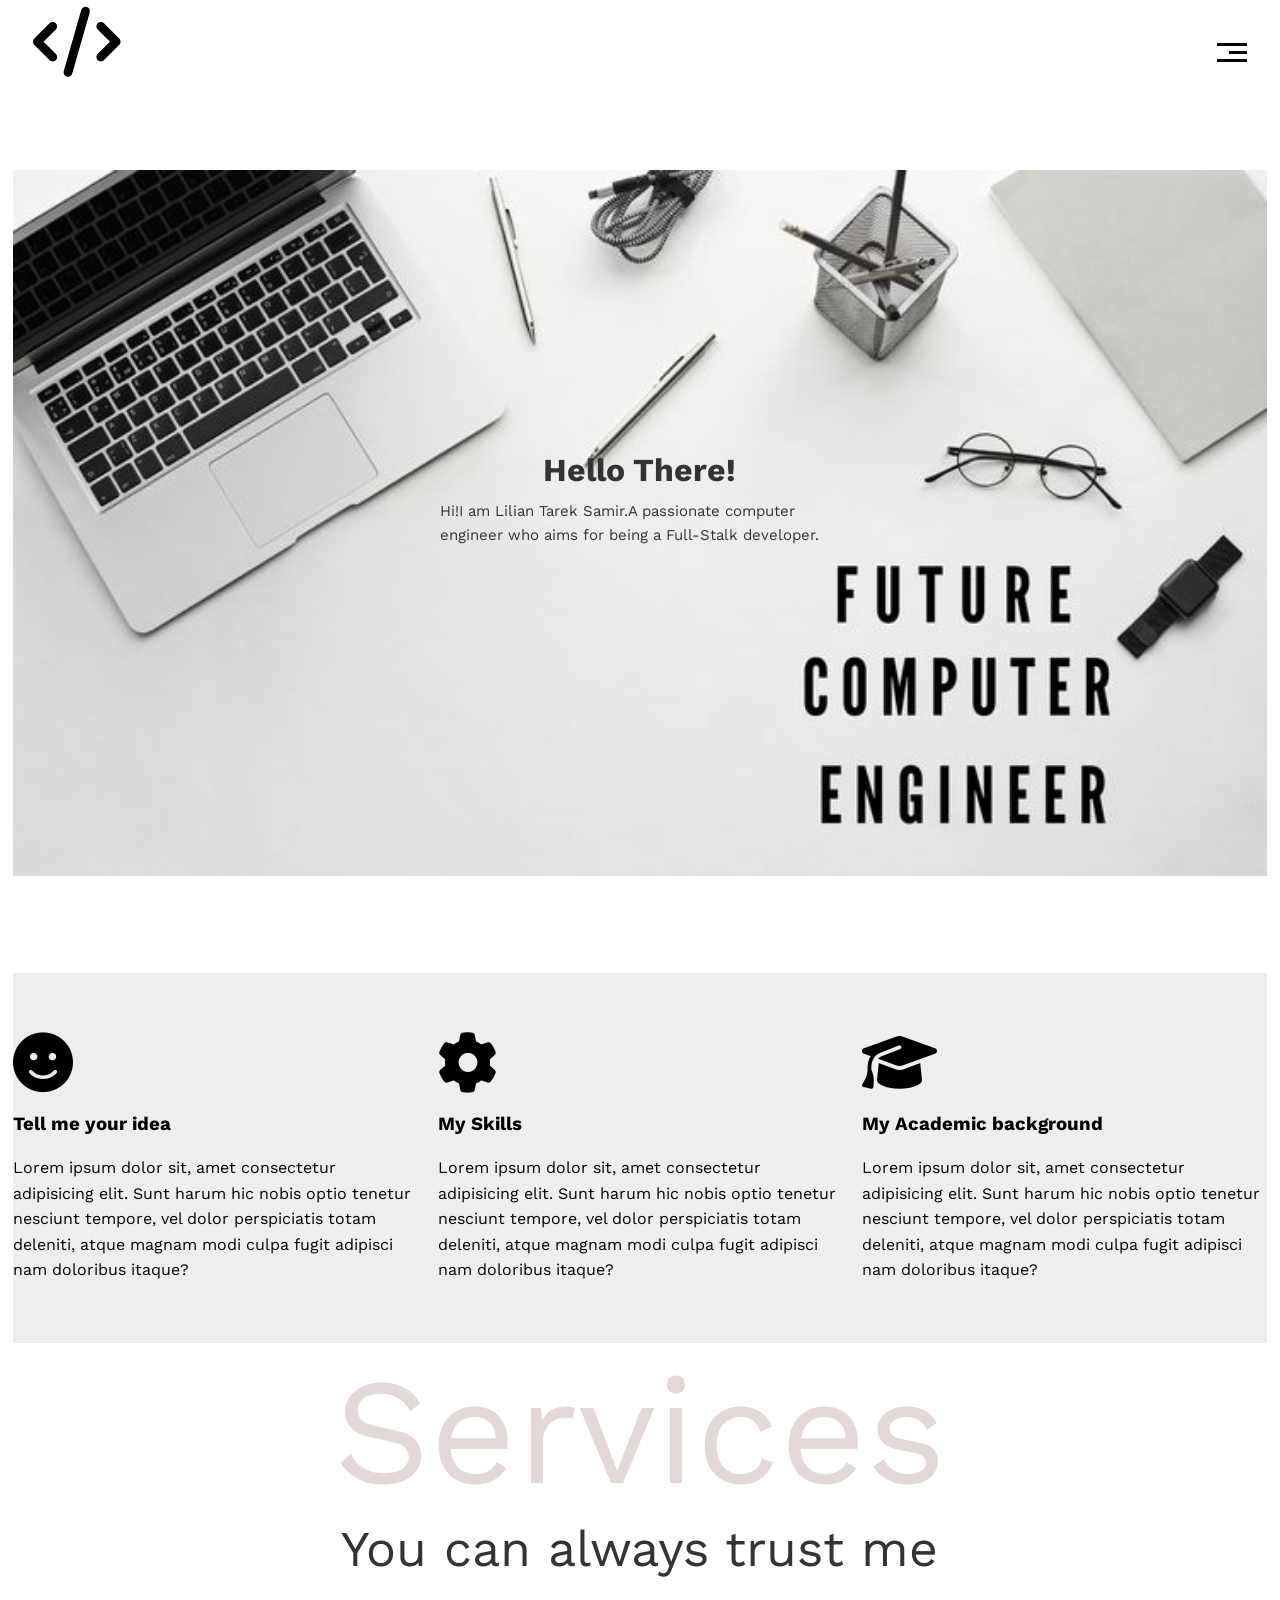
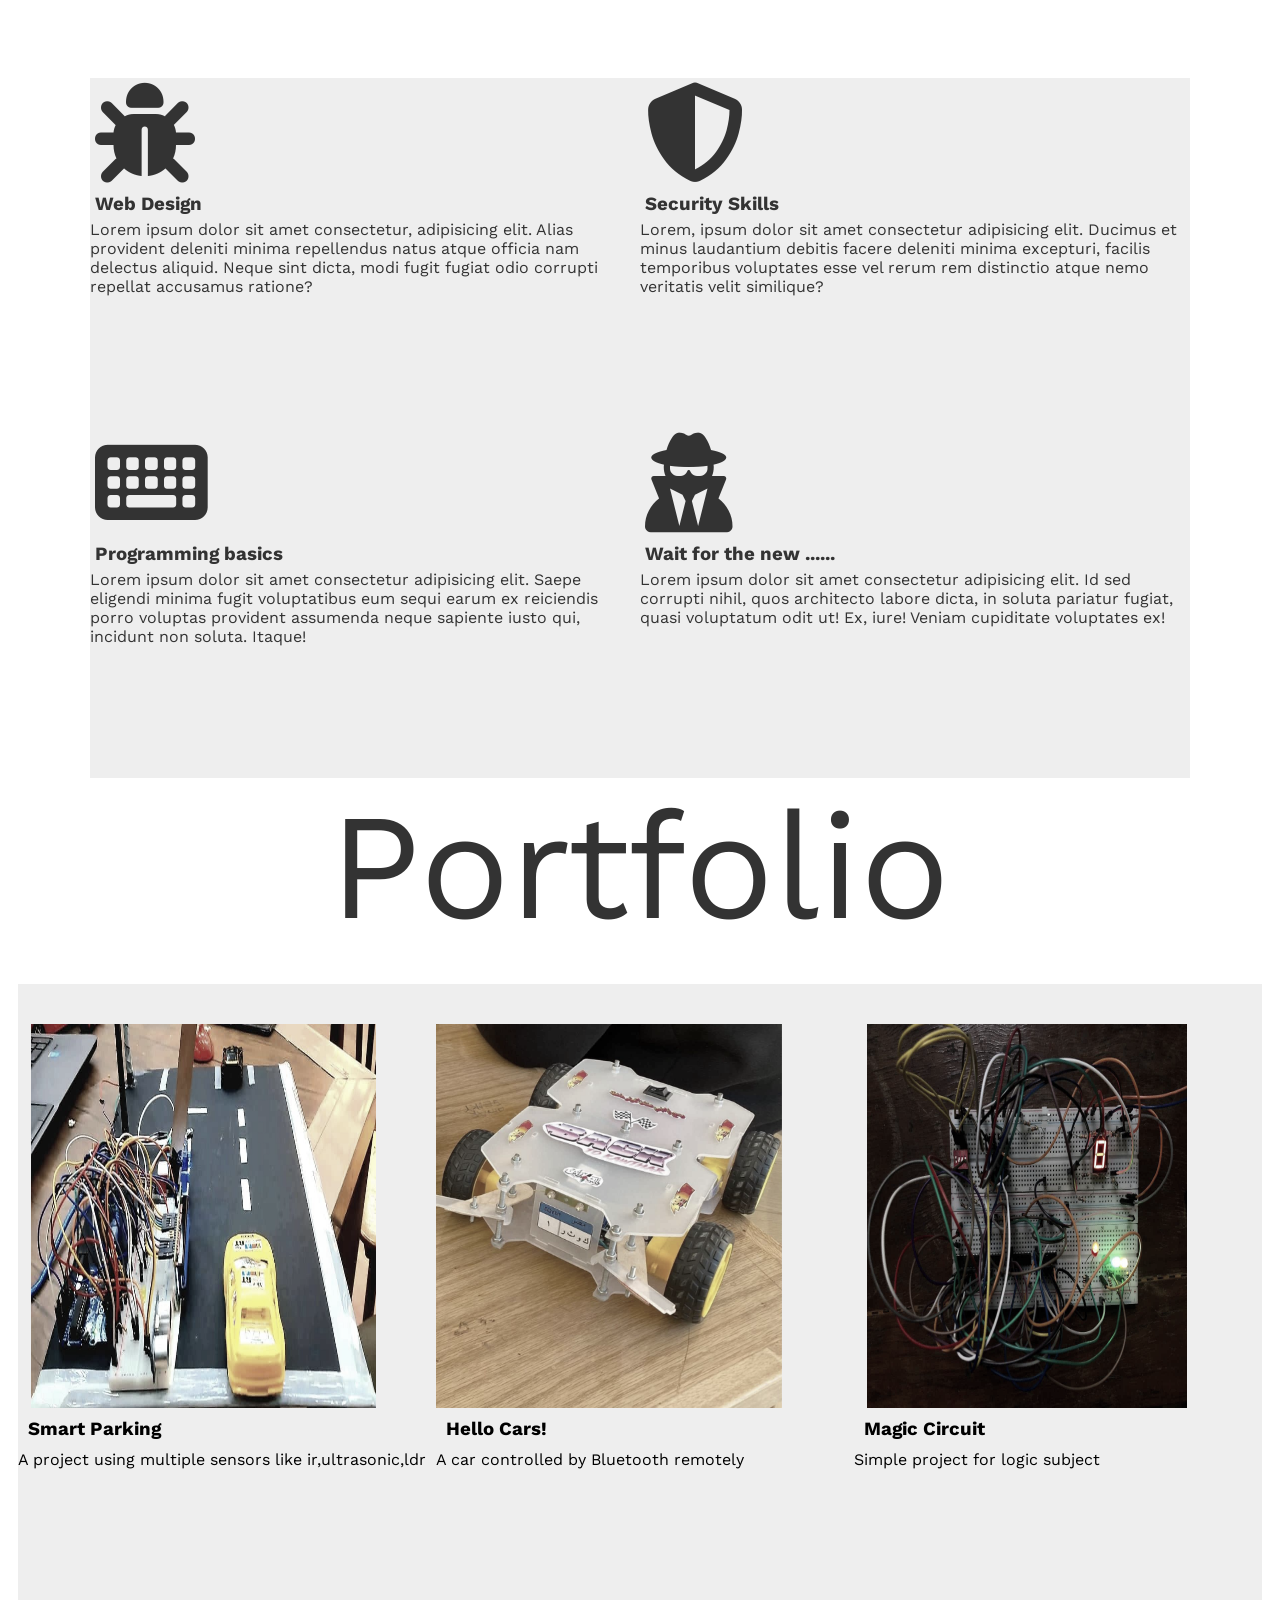
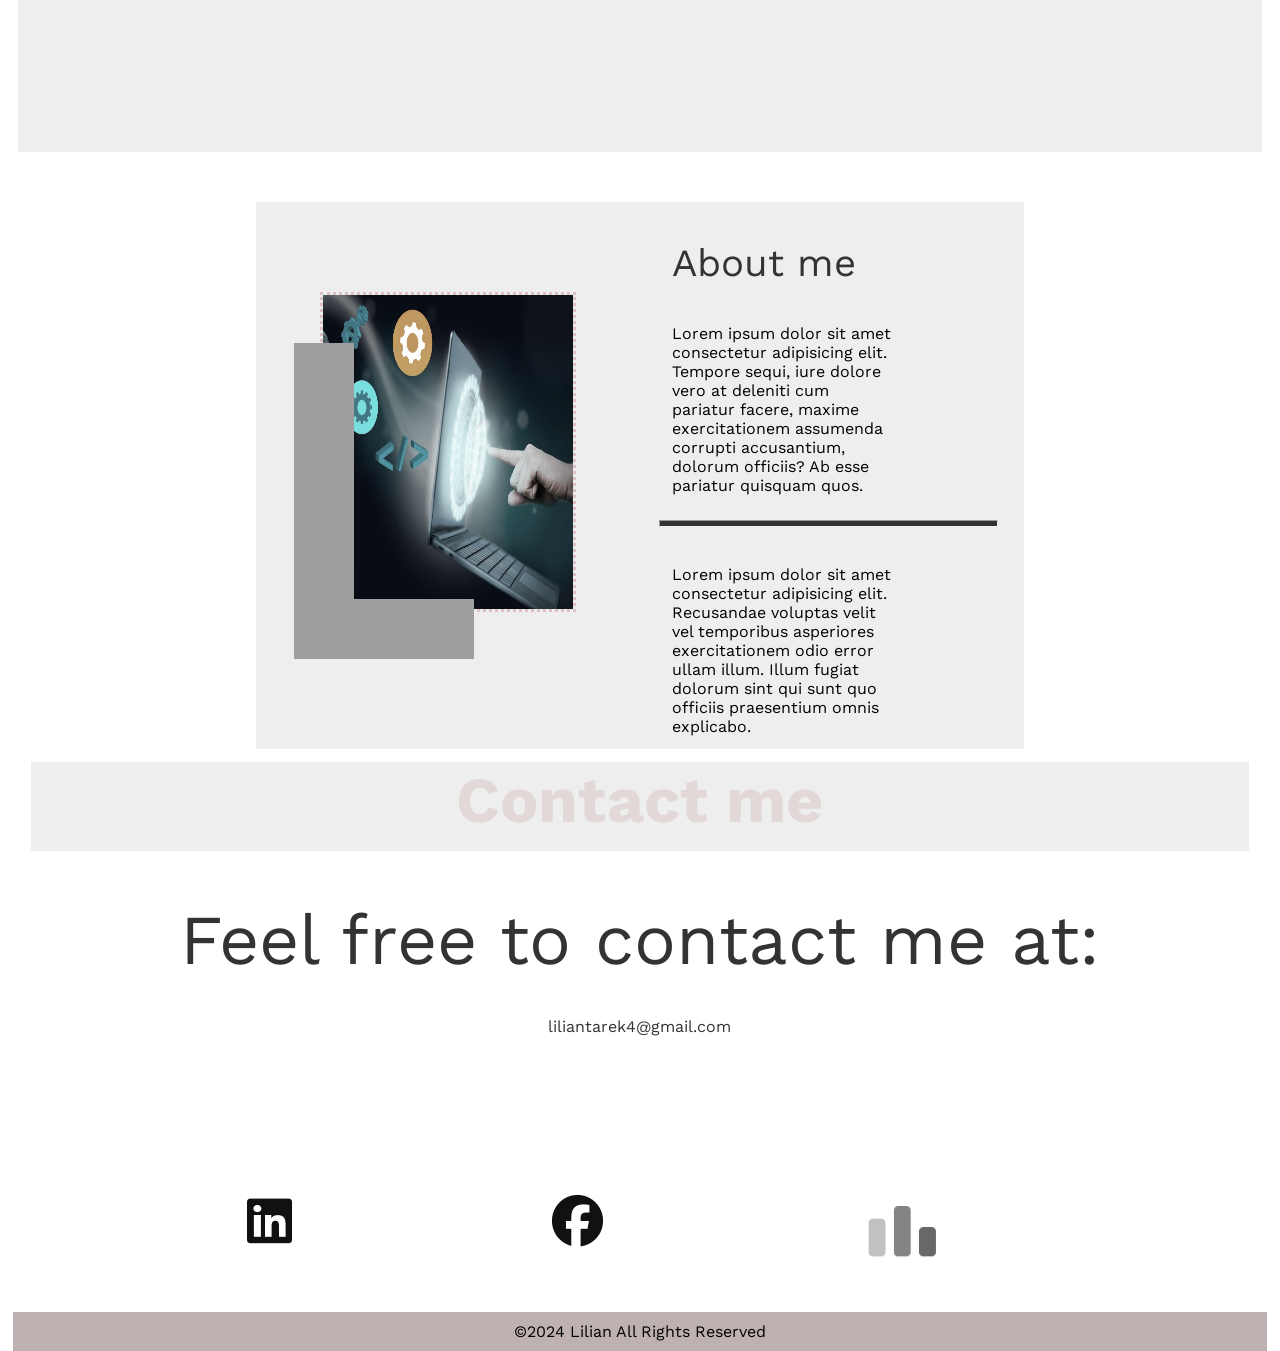
==== index.html @ 1cdeba16 "Rename html.html to index.html" ====
<html>

<head>
<link rel="stylesheet" href="D:\first css project\css.css">
<title>First template</title>
<!-- fonts  -->
<link rel="preconnect" href="https://fonts.googleapis.com">
<link rel="preconnect" href="https://fonts.gstatic.com" crossorigin>
<link href="https://fonts.googleapis.com/css2?family=Work+Sans:ital,wght@0,100..900;1,100..900&display=swap" rel="stylesheet">
<!-- icons -->
<link rel="stylesheet" href="./css.css">
<link rel="stylesheet" href="./all.min.css">

</head>


<body class="container">
    <!-- Start Header -->
<header>
    
    <!-- <div class="container"> -->
        <i class="fa-solid fa-code" style="font-size: 70px;color: #000; ; line-height: 3px;"></i>
<div class="links">


    <span class="righticon">
<span></span>
<span></span>
<span></span>

    </span>
<ul>

<li ><a href="#services">Services</a></li>
<li ><a href="#portfolio">Portofolio</a></li>
<li ><a href="#About">About</a></li>
<li ><a href="#Contact">Contact</a></li>
</ul>

</div>
</header>

    <!-- </div> -->

<!-- end of header -->
<!-- Start of landing Section -->
<div class="landing">
    <div class="intro-text">
<h1>Hello There!</h1>

<p style="line-height: 1.6;">Hi!I am Lilian Tarek Samir.A passionate computer engineer who aims for being a Full-Stalk developer.</p>
    </div>
</div>
<!-- end of landscape -->
<!-- start of features -->

<div class="features">
    <!-- <div class="container"> -->
    <div class="feat">
        <i class="fa-solid fa-face-smile" style="font-size: 60px;" ></i>
    <h3>Tell me your idea</h3>
    <p>Lorem ipsum dolor sit, amet consectetur adipisicing elit. Sunt harum hic nobis optio tenetur nesciunt tempore, vel dolor perspiciatis totam deleniti, atque magnam modi culpa fugit adipisci nam doloribus itaque?</p>
    </div>
    <div class="feat">
        <i class="fa-solid fa-gear"style="font-size: 60px;"></i>
    <h3>My Skills</h3>
    <p>Lorem ipsum dolor sit, amet consectetur adipisicing elit. Sunt harum hic nobis optio tenetur nesciunt tempore, vel dolor perspiciatis totam deleniti, atque magnam modi culpa fugit adipisci nam doloribus itaque?</p>
    </div>
    <div class="feat">
        <i class="fa-solid fa-graduation-cap"style="font-size: 60px;"></i>
    <h3>My Academic background</h3>
    <p>Lorem ipsum dolor sit, amet consectetur adipisicing elit. Sunt harum hic nobis optio tenetur nesciunt tempore, vel dolor perspiciatis totam deleniti, atque magnam modi culpa fugit adipisci nam doloribus itaque?</p>
    </div>
    
    </div>
    <!-- </div> -->
    
    
    
    <!-- end of features -->
<!--start services  -->
<div class="intro-ser" id="services">
    <p>Services</p>
    <p> You can always trust me </p>
</div>
<div class="centering-services">
<div class="services">


<div><i class="fa-solid fa-bug" style="font-size: 100px; margin: 5px;"></i><h3>Web Design</h3><p>Lorem ipsum dolor sit amet consectetur, adipisicing elit. Alias provident deleniti minima repellendus natus atque officia nam delectus aliquid. Neque sint dicta, modi fugit fugiat odio corrupti repellat accusamus ratione?</p></div>
<div><i class="fa-solid fa-shield-halved"style="font-size: 100px; margin: 5px;"></i><h3>Security Skills </h3><p>Lorem, ipsum dolor sit amet consectetur adipisicing elit. Ducimus et minus laudantium debitis facere deleniti minima excepturi, facilis temporibus voluptates esse vel rerum rem distinctio atque nemo veritatis velit similique?</p></div>
<div><i class="fa-solid fa-keyboard"style="font-size: 100px; margin: 5px;"></i><h3>Programming basics</h3><p>Lorem ipsum dolor sit amet consectetur adipisicing elit. Saepe eligendi minima fugit voluptatibus eum sequi earum ex reiciendis porro voluptas provident assumenda neque sapiente iusto qui, incidunt non soluta. Itaque!</p></div>
<div><i class="fa-solid fa-user-secret"style="font-size: 100px; margin: 5px;"></i><h3>Wait for the new ......</h3><p>Lorem ipsum dolor sit amet consectetur adipisicing elit. Id sed corrupti nihil, quos architecto labore dicta, in soluta pariatur fugiat, quasi voluptatum odit ut! Ex, iure! Veniam cupiditate voluptates ex!</p></div>



</div>

</div>



<!-- end services -->
<!-- start portofolio -->
 <div class="centering-portfolio-intro"id="portfolio">
<div class="portfolio-intro"><p>Portfolio</p></div>
</div>
<div class="centering-portfolio">
<div class="portfolio">


<div><img src="./451409769_1029012258800273_4562939371936320089_n.jpg" alt="" style="width:27vw ;height:30vw;filter: grayscale(60%);margin-left: 1vw;"><h3>Smart Parking</h3><p>A project using multiple sensors like ir,ultrasonic,ldr</p></div>
<div><img src="./451435880_452437604366577_7126546251089979698_n.jpg" alt=""style="width:27vw ;filter: grayscale(60%);margin: left 1vw;height:30vw;"><h3>Hello Cars!</h3><p>A car controlled by Bluetooth remotely</p></div>
<div><img src="./452209306_1190690665463507_8076587079451032031_n.jpg" alt=""style="width:25vw;height:436px ;filter: grayscale(60%);margin-left:1vw;height:30vw;"><h3>Magic Circuit</h3><p>Simple project for logic subject</p></div>
</div>
</div>

<!-- end portofolio -->
<!-- start about -->
<div class="centering-about" id="About">
<div class="about">
   
<!-- <div class="container"> -->
    <div class="image">
        <img src="./important-types-of-software.jpg" alt=""style="height: 25vw; filter:grayscale(60%);border: 3px dotted lightpink;position: relative;width: 20vw;">
        </div>
<div class="paragraphs">
    <p style="font-size: 3vw; color: #333;">About me</p>
<p>Lorem ipsum dolor sit amet consectetur adipisicing elit. Tempore sequi, iure dolore vero at deleniti cum pariatur facere, maxime exercitationem assumenda corrupti accusantium, dolorum officiis? Ab esse pariatur quisquam quos.</p>
<hr style="background-color:#333;height:.5vw;margin:2vw;margin-left: -1vw!important;">
<p>Lorem ipsum dolor sit amet consectetur adipisicing elit. Recusandae voluptas velit vel temporibus asperiores exercitationem odio error ullam illum. Illum fugiat dolorum sint qui sunt quo officiis praesentium omnis explicabo.</p>
</div>
</div>



</div>
<!-- </div> -->

<!-- end about -->
 <!-- start contact us -->
<div class="hi" style="margin: 5px;">

<div class="contact" id="Contact">

 <div class="contact-intro">
<h2 style="font-size:5vw;color:#e2d8d8;"> Contact me</h2>
</div>
<div class="contact-info">
<p style="font-size: 70px; margin:10px ;color:#333;">Feel free to contact me at:</p>
<a href="mailto:liliantarek4@gmail.com " style="text-decoration: none;color: #333;margin: 10px;text-align: center;">liliantarek4@gmail.com</a><br></div>

<div class="social">
<a href="https://www.linkedin.com/in/lilian-tarek-974259289/"target="_blank"><i class="fa-brands fa-linkedin" style="filter:grayscale(200%);font-size: 4vw;"></i></a>
<a href="https://www.facebook.com/profile.php?id=100012280449808"target="_blank"><i class="fa-brands fa-facebook"style="filter:grayscale(200%);font-size: 4vw;"></i></i></a>
<a href="https://codeforces.com/profile/Lilian_Tarek_4"target="_blank"><img src="./Screenshot 2024-07-31 153233.png" alt=""style="filter:grayscale(200%); width: 100px;font-size: 4vw;"></a></a>
</div>
</div> 
</div>


<!-- end contact us -->

 <!-- start footer -->
<div class="footer">

&copy;2024 <span>Lilian </span> All Rights Reserved


</div>


  <!-- end footer -->
</body>



</html>
---- css.css ----
*
{
  box-sizing: border-box;
  -webkit-box-sizing: border-box;
  -moz-box-sizing:border-box ;
  margin: 0;
  padding: 0;
  
}html, body {
  width: 100%;
  height: 100%;
}
html{

  scroll-behavior: smooth;
}
body {
  font-family: 'Work Sans', sans-serif;
  margin:0;
  padding: 0;
}
.container
{margin-top: 20px;
  width: 98vw;
background-color: transparent;

margin-right: auto;
margin-left:auto;
height: 100vw;

}
/* small */
 @media (max-width:1000px)
{.about .image::before
  {
    visibility: hidden;
    
  }
  
 

}

 /* start of header */
header{
  padding:20px;
  margin-bottom: 10px;

}
header .container
{
  display: flex;
  justify-content: space-between;
  align-items: center;

}
header .links
{

  position: relative;
}
header .links:hover .righticon span:nth-child(2)
{width: 100%;

}
header .links .righticon
{
width: 30px;
display: flex;
flex-wrap: wrap;
justify-content: flex-end;
position: absolute;
right: 0px;
}
header .links .righticon span
{
  background-color: black;
  margin-bottom: 5px;
  height: 3px;
}
header .links .righticon span:first-child
{
  width: 100%;
}
header .links .righticon span:nth-child(2)
{
transition: .3s;
  width: 60%;
}

header .links .righticon span:last-child
{
  width: 100%;
}
header .links ul{
list-style: none;
margin: 0;
padding: 0;
background-color: rgb(226, 219, 219);
position: absolute;
right: 0;
min-width: 200px;
top: calc(100% + 22px);
opacity: 0;
visibility: hidden;
}header .links::before{
display: none;
  content: "";
  border-width:10px ;
  border-color: transparent transparent  rgb(226, 219, 219) transparent;
  border-style: solid;
  right: 5px;
  top: 20px;
  position: absolute;
}
header .links:hover ul {
  opacity: 1;
  visibility: visible;
}
header .links ul li a{
display: block;
padding: 15px;
text-decoration: none;
color:#333;
transition: .3s;

}
header .links ul li a:hover
{
  padding-left: 30px;
  z-index: 2;
}
header .links ul li:not(:last-child)
{
  border-bottom: 2px solid #eee;
}
.landing
  {width: 100%;
  

    height: 900px;
    /* margin-top:40px; */
 background-repeat: no-repeat;
background-image:url(c716b153427a8ac1c9e4dbab1cd41d21.jpg);

background-size:100%  ;
height: calc(100vh - 100);
position: relative;
z-index: -1; 
background-position: center; 


}
.landing p,.landing h1{
color: #333;


}
.landing p 
{
  position: absolute;
  margin: 0px;
  left: 50%;
  top: 50%;
  transform: translate(-50%,-50%);
  font-size: 15px;
  width: 400px;
}
.landing h1
{
  position: absolute;
  margin: 0px;
  left: 50%;
  top: 50%;
  transform: translate(-50%,-190%);

}
.features
{
padding-top: 60px;
padding-bottom: 60px;
background-color: #eee;
}
.features 
/* .container */
{display: grid;
grid-template-columns: repeat(auto-fill,minmax(400px,1fr));
grid-gap:20px ;
}
.features .features
{
padding: 20px;
text-align: center;


}
.features .feat h3{
margin-top: 20px;
 margin-bottom: 20px;
}
.features .feat p{
line-height: 1.6;

}

/* start components */
.services 
.container 
.special-heading
{
color: #eee;

font-size: 100px;
font-weight: 800;

position: absolute;
left: 38%;
margin-top: 15px;
}
.services
 .container 
p{
  margin-top: 150px;
position: absolute;
left: 44%;
color: #333;
font-size: 30px;
}
/* end components */
/* start services */
.intro-ser
{display:grid;


}
.intro-ser p:first-child
{
font-size: 150px;

color:#e2d8d8;
text-align: center;
}
.intro-ser p:nth-child(2)
{
font-size: 50px;

color:#333;
text-align: center;
}
.centering-services{
display:flex;
align-items: center;
justify-content: center;
/* width: 95vw; */

}
.services
{background-color:#eee ;
display: grid;
grid-template-columns: repeat(auto-fill,minmax(400px,1fr));
grid-template-rows: repeat(2,1fr);
width: 1100px;
height: 700px;
margin-top: 100px;

}
.services div
{
  color: #333;
} 
.services div h3
{margin: 5px;
  color: #333;
} 
/* end services */
/* start portfolio */
.centering-portfolio-intro
{
display: flex;
justify-content: center;

}
.centering-portfolio
{

display: grid;
justify-content:center;

}


.portfolio
{
background-color: #eee;

 display: grid;
grid-template-columns: repeat(3,1fr); 
gap: 10px;
margin-top: 30px;
height: 60vw;
}
.portfolio div{
margin-top: 40px;


}
.portfolio div h3
{
margin: 10px;
}
.portfolio-intro p {
color: #333;
font-size:150px ;
}

/* end portfolio */
/* start about */
.centering-about{
display: flex;
justify-content: center;

}
.about
{
  margin-top: 50px;
  background-color:#eee;
  /* height: 35vw; */
  display: flex;
  justify-content:space-evenly;
  width: 60vw;
  /* grid-template-columns:repeat(auto-fill,minmax(400px,1fr)) ; */
  flex-wrap: wrap !important;
  gap: -10vw;
}
.about p{
margin-top: 3vw;
  margin-right:10vw;
  margin-bottom: 1vw;
  /* text-align: center; */
}
.about 
 .image {
  margin-left: 5vw;
  margin-top: 7vw;
  position: relative;
}
.image, .paragraphs {
  flex: 1 1; /* Two columns with some gap */
  box-sizing: border-box;
}

.about .image::before {
  content: "";
  position: absolute;
  height: 20vw;
  top: 4vw;
  
  width: 120px;
  left: -2vw;
  z-index: 11;
  border-bottom: 60px solid #9E9E9E;
border-left: 60px solid #9E9E9E;
}

/* end about */
/*  start contact */
.contact 

{margin-top: 5vw;
background-color: #eee;
height: 7vw;
display:grid;
justify-content: center;
align-items: center;
margin: 1vw;

}
.contact-intro{
display: grid;
justify-content: center;


}
.contact-info
{display: grid;
  align-items: start;
grid-template-rows: repeat(2,1fr);
height: 20vw;
margin: 4vw;

}
.contact .contact-info a
{
text-align: center;
display: inline;
justify-content: center;

}
.contact .contact-info i{
font-size: 15vw;
margin-bottom: 180px;
margin-left: 30px;
color: #333;
}

.contact .social
{
display: grid;
grid-template-columns: repeat(3,1fr);
  padding-left: 10vw;
  color: #333;

}

/*  end contact */
/* start footer */
.footer 
{
background-color: #beb1b1;
height: 3vw;
position: relative;
bottom: -35%!important;
text-align: center;
padding-top: 10px;
}


/* end footer */
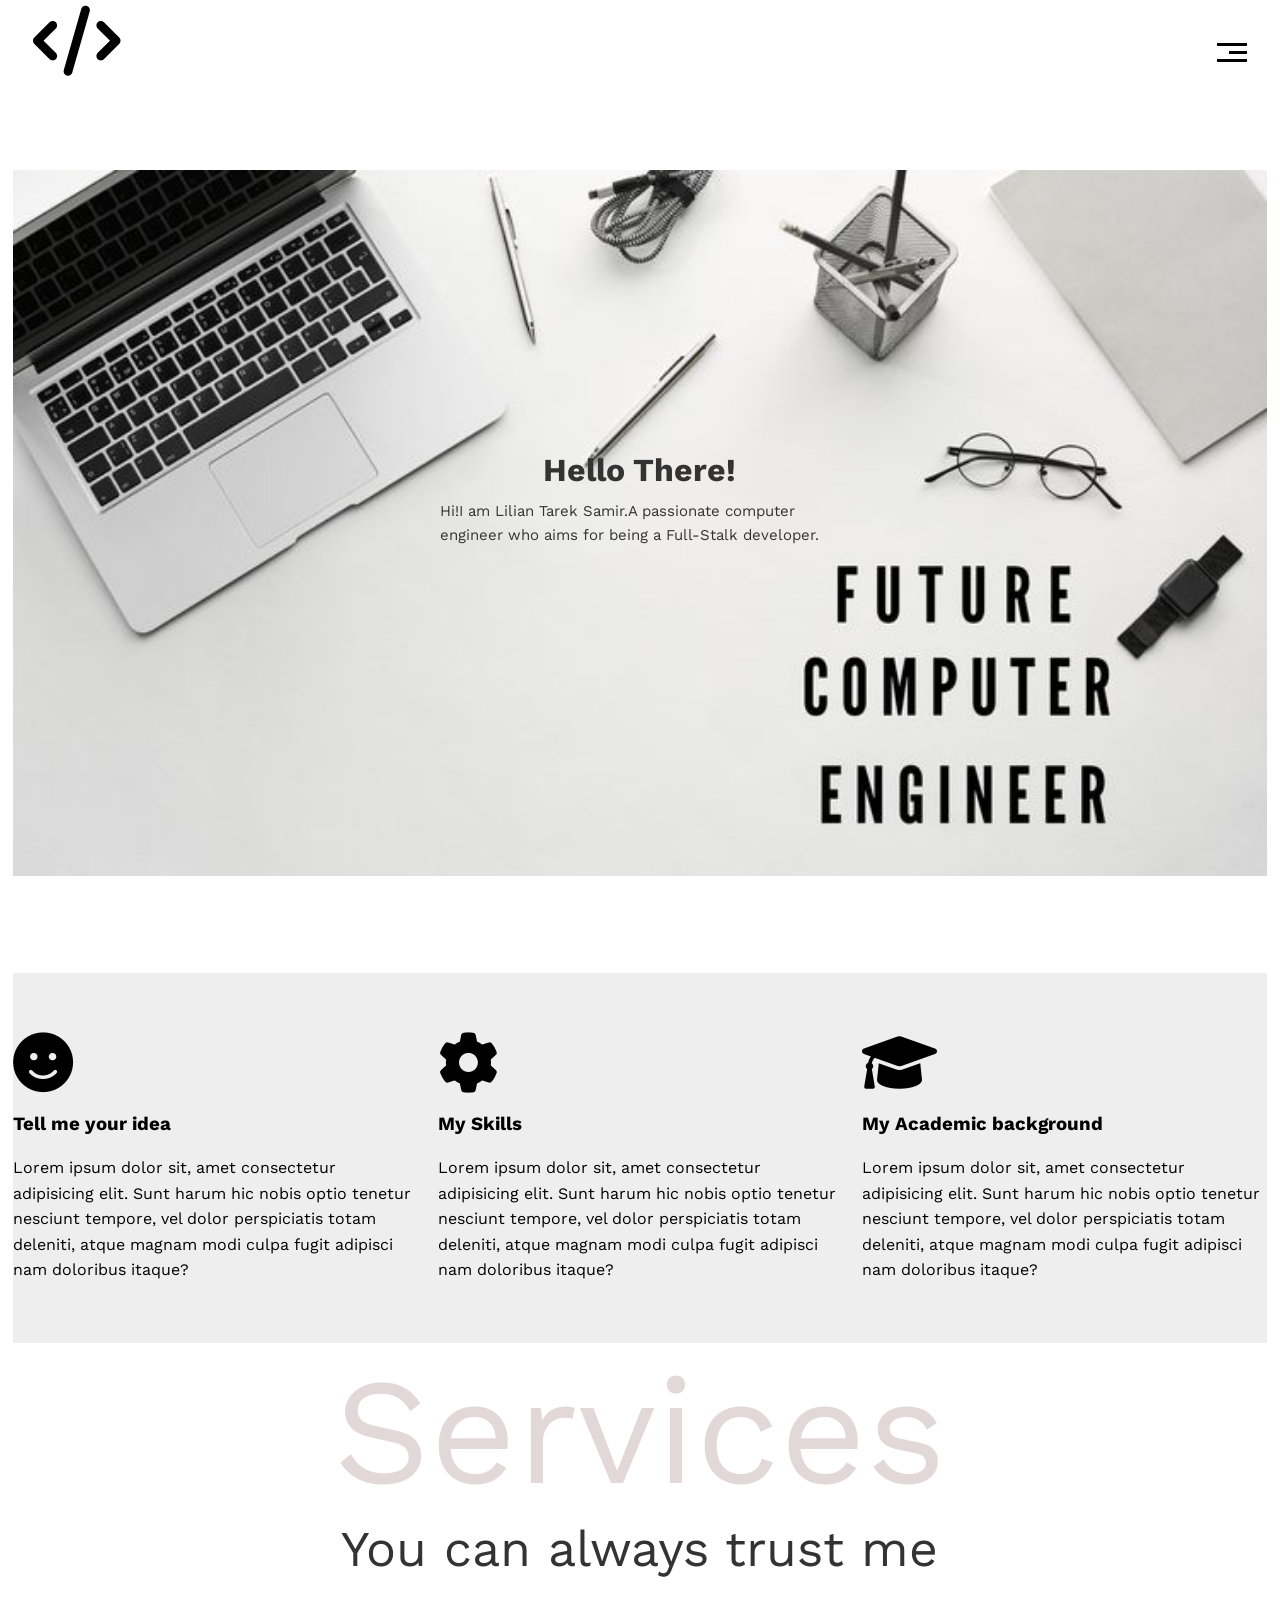
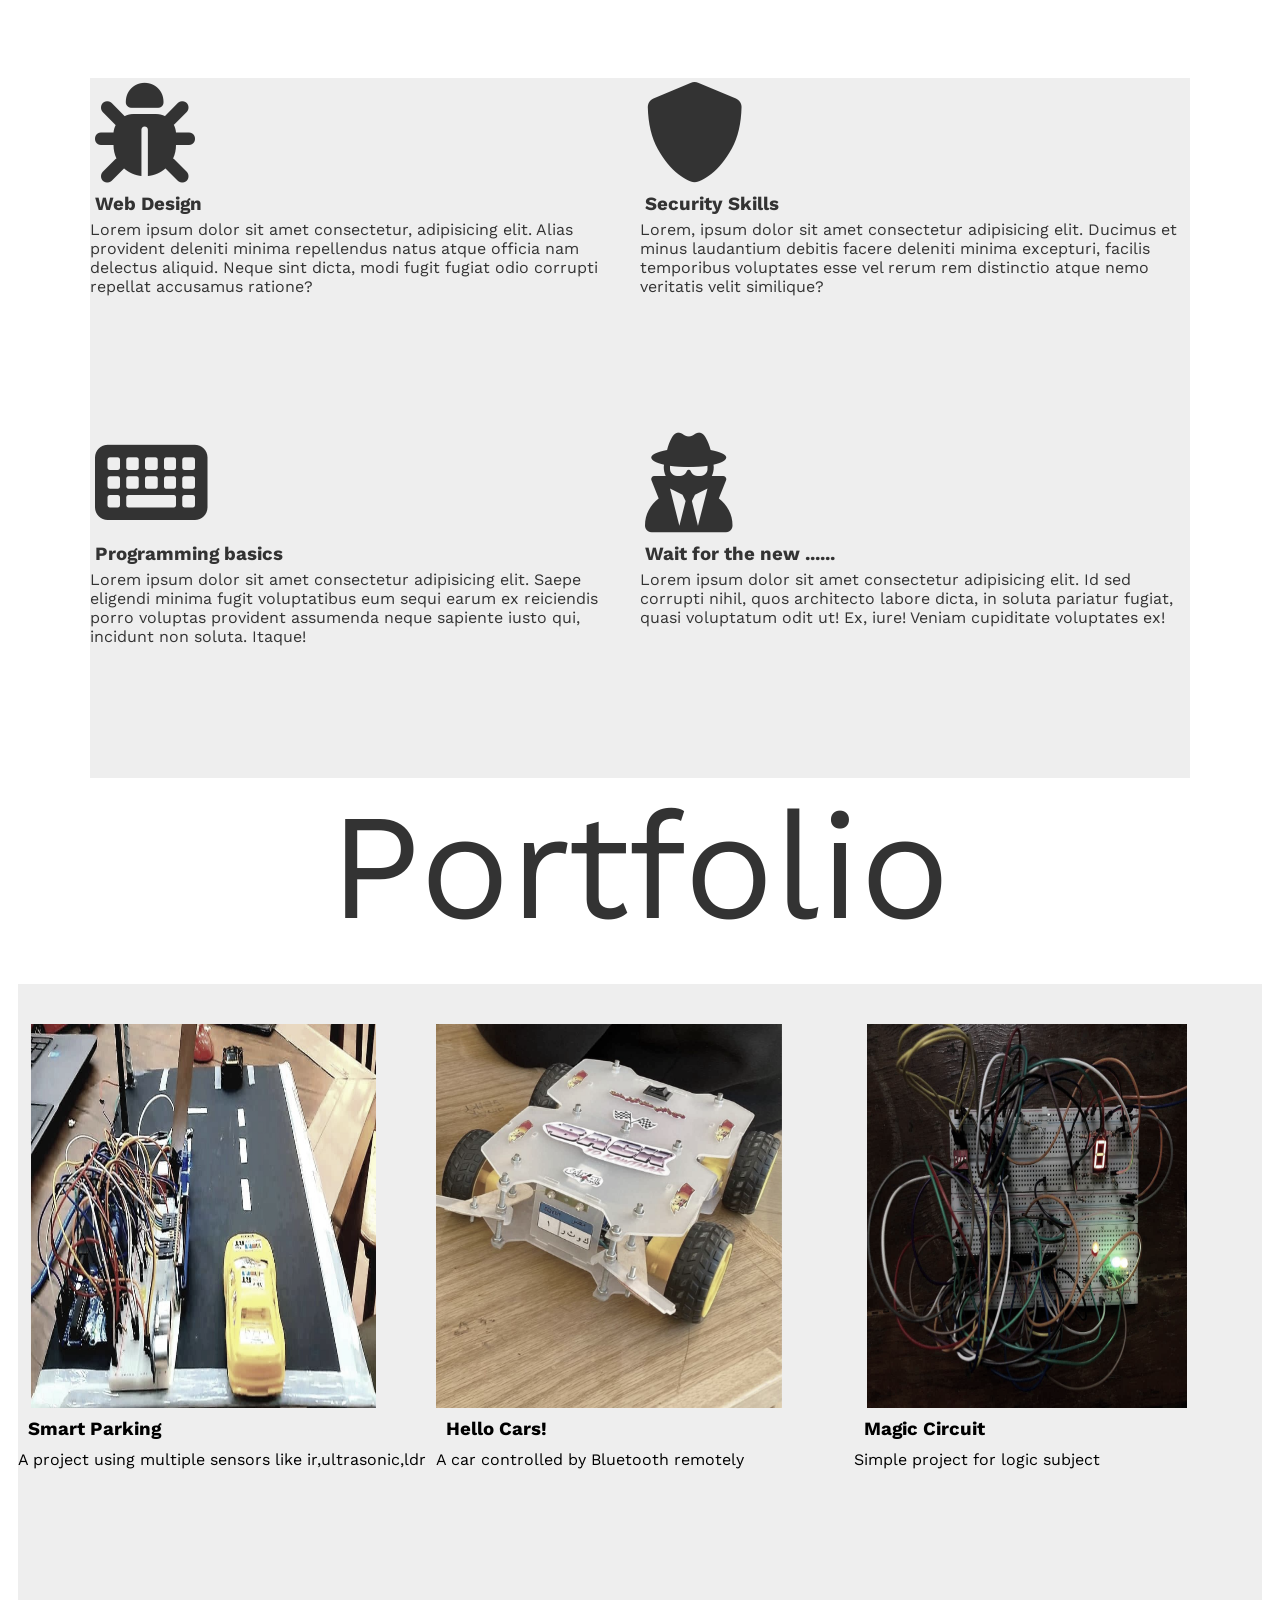
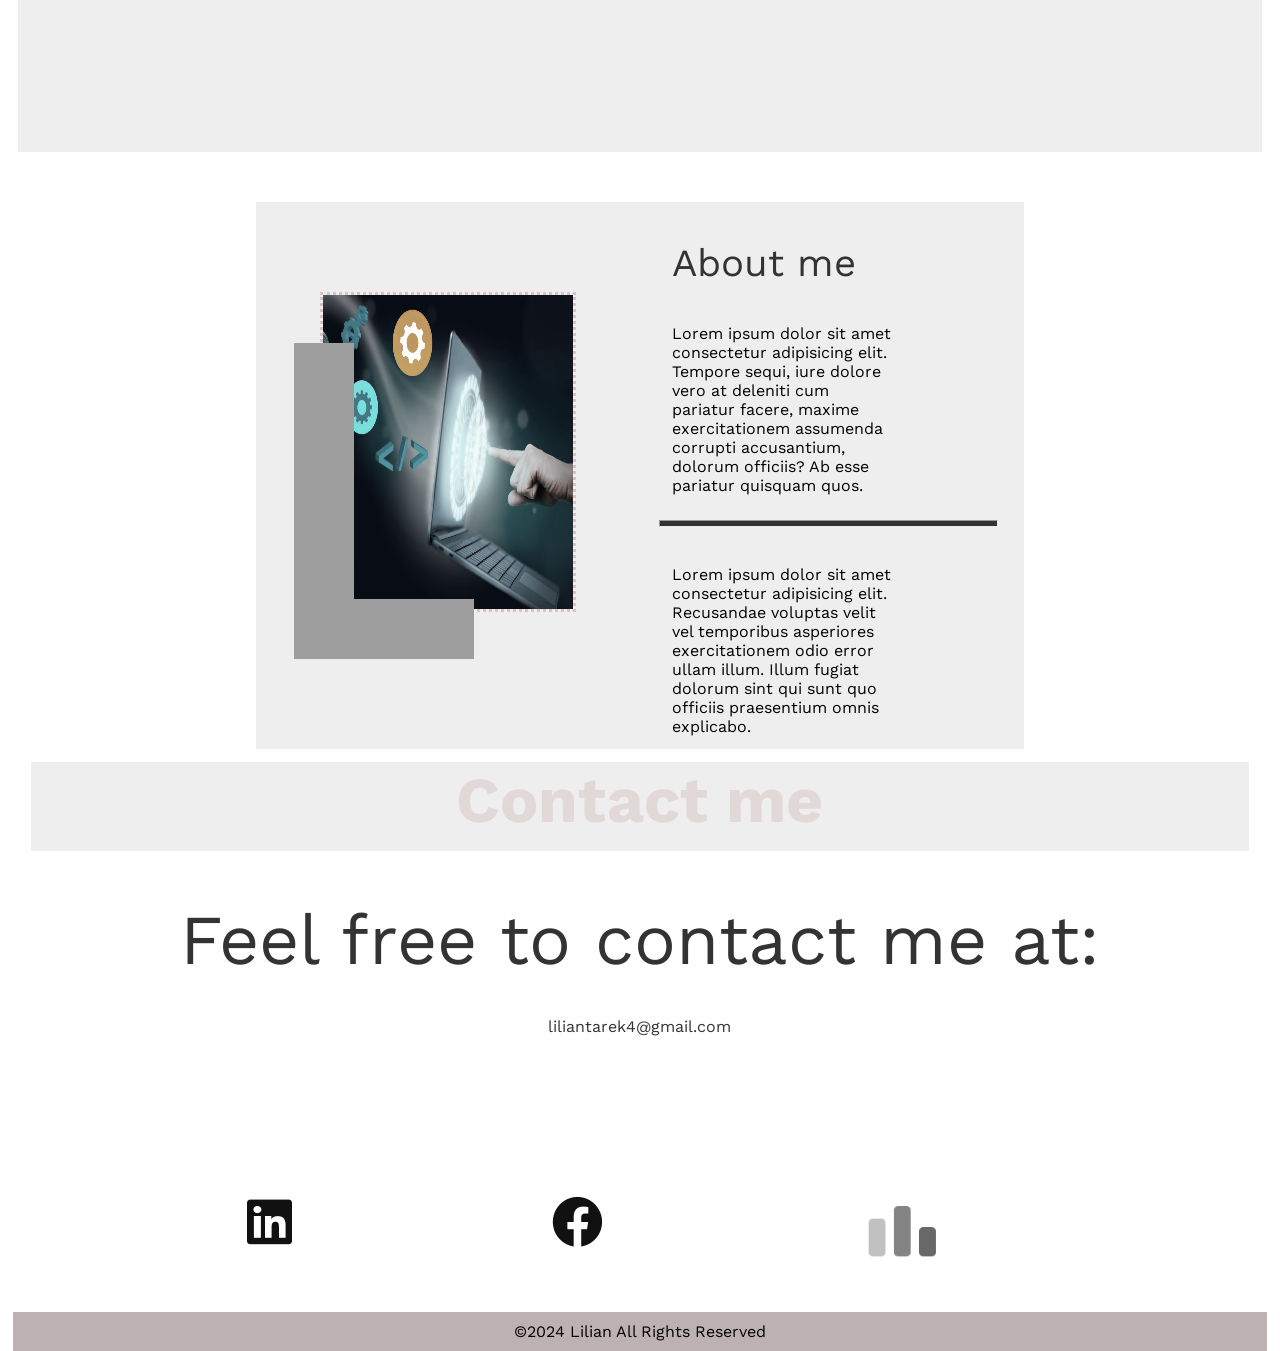
==== commit 86f16c3d: "Update index.html" ====
--- a/index.html
+++ b/index.html
@@ -10,6 +10,7 @@
 <!-- icons -->
 <link rel="stylesheet" href="./css.css">
 <link rel="stylesheet" href="./all.min.css">
+    <link rel="stylesheet" href="https://cdnjs.cloudflare.com/ajax/libs/font-awesome/6.0.0-beta3/css/all.min.css">
 
 </head>
 
